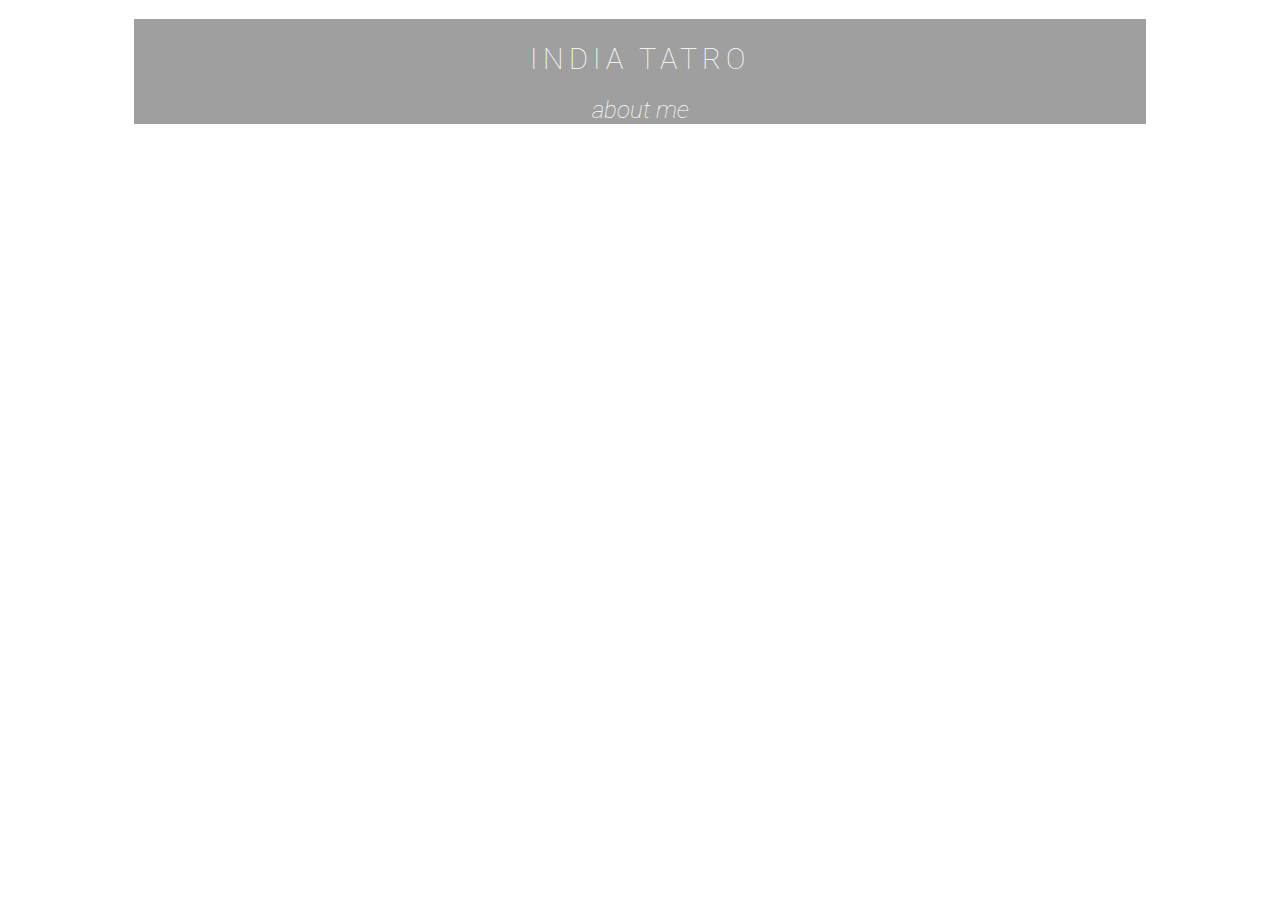
==== about.html @ 46355f50 "finished home page" ====
<!DOCTYPE html>
    
<html>

<head>
    
    <meta charset="utf-8">
    <title>About</title>
     
    <!--Detects device width-->
    <meta name="viewport" content="width=device-width, initial-scale=1.0">
    
    <link href='https://fonts.googleapis.com/css?family=Roboto:400,300,500,100' rel='stylesheet' type='text/css'>
    <link href="styles/reset.css" type="text/css" rel="stylesheet">
    <link href="stylesheets/stylesheet-main.css" type="text/css" rel="stylesheet">
    
</head> 
    
    
    
    
    
<body>
   
    <!--Sometimes called Wrapper, everything is inside this container-->
    <div class="container">
        
            <h1>INDIA TATRO</h1>
        
        <h2>about me</h2>
        
       

        

    </div>
   

</body>
    
</html>
---- stylesheets/stylesheet-main.css ----
.container {
    height: auto;
    margin: .5em;
    width: 80%;
    background-color: #9f9f9f;
    margin: 0 auto;
}




h1 {
    font-family: 'Roboto', sans-serif;
    letter-spacing: 5px;
    font-weight: 100;
    color: #ffffff;
    background-color:#9f9f9f; 
    text-align: center;
    font-size: 1.8em;
    padding: .8em 0 0 0;
}




h2 {
    font-family: 'Roboto', sans-serif;
    font-style: italic;
    color: white;
    text-align: center;
    font-weight:100;
    font-size: .5 em;
}




img{
    max-width: 100%;
    display: block;
    margin-left: auto;
    margin-right: auto;
    padding: 0 0 1% 0;
}




nav {
    margin-left: auto;
    margin-right: auto;
    display: block;
}



nav ul li {
    display: block;
    padding: 2% 0 2% 0;
    text-decoration: none;
    text-align: center;
    color: white;
    margin-left: auto;
    margin-right: auto;
    display:block;  
}



a:link {
    color:#414142;
    text-decoration: none;
    font-family: 'Roboto', sans-serif;  
}



a:visited {
    color:#535353;
    text-decoration: none;
    font-family: 'Roboto', sans-serif;    
    }   
    


a:hover {
    color:#e2e2e2;
    text-decoration: none;
    font-family: 'Roboto', sans-serif;  
}
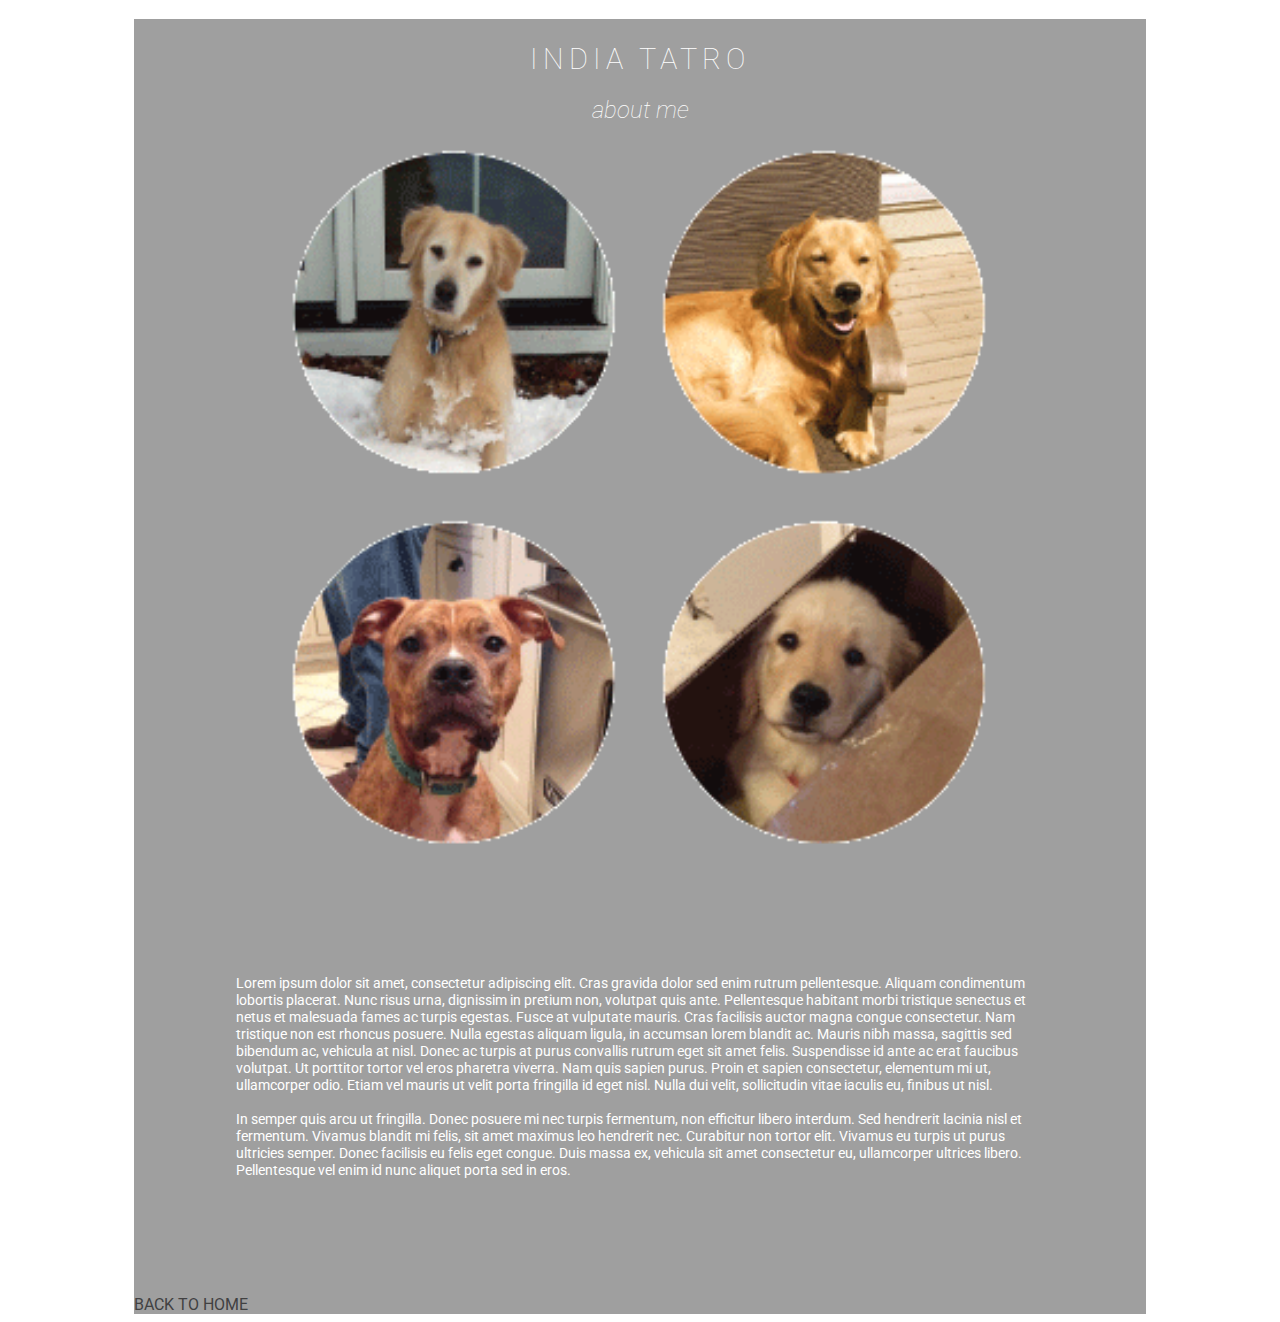
==== commit 7d053e85: "added initial content to pages" ====
--- a/about.html
+++ b/about.html
@@ -5,7 +5,7 @@
 <head>
     
     <meta charset="utf-8">
-    <title>About</title>
+    <title>India Tatro</title>
      
     <!--Detects device width-->
     <meta name="viewport" content="width=device-width, initial-scale=1.0">
@@ -27,9 +27,14 @@
         
             <h1>INDIA TATRO</h1>
         
-        <h2>about me</h2>
+        <h2>about me<br></h2>
+        <img src="images/dogs.gif" width="70%">
         
-       
+       <p>  Lorem ipsum dolor sit amet, consectetur adipiscing elit. Cras gravida dolor sed enim rutrum pellentesque. Aliquam condimentum lobortis placerat. Nunc risus urna, dignissim in pretium non, volutpat quis ante. Pellentesque habitant morbi tristique senectus et netus et malesuada fames ac turpis egestas. Fusce at vulputate mauris. Cras facilisis auctor magna congue consectetur. Nam tristique non est rhoncus posuere. Nulla egestas aliquam ligula, in accumsan lorem blandit ac. Mauris nibh massa, sagittis sed bibendum ac, vehicula at nisl. Donec ac turpis at purus convallis rutrum eget sit amet felis. Suspendisse id ante ac erat faucibus volutpat. Ut porttitor tortor vel eros pharetra viverra. Nam quis sapien purus. Proin et sapien consectetur, elementum mi ut, ullamcorper odio. Etiam vel mauris ut velit porta fringilla id eget nisl. Nulla dui velit, sollicitudin vitae iaculis eu, finibus ut nisl.<br><br>
+
+In semper quis arcu ut fringilla. Donec posuere mi nec turpis fermentum, non efficitur libero interdum. Sed hendrerit lacinia nisl et fermentum. Vivamus blandit mi felis, sit amet maximus leo hendrerit nec. Curabitur non tortor elit. Vivamus eu turpis ut purus ultricies semper. Donec facilisis eu felis eget congue. Duis massa ex, vehicula sit amet consectetur eu, ullamcorper ultrices libero. Pellentesque vel enim id nunc aliquet porta sed in eros.</p>
+        
+        <a href="index.html">BACK TO HOME</a>
 
         
 
--- a/stylesheets/stylesheet-main.css
+++ b/stylesheets/stylesheet-main.css
@@ -88,6 +88,15 @@
     text-decoration: none;
     font-family: 'Roboto', sans-serif;  
 }
-    
 
 
+
+    
+p{ 
+    color:white;
+    font-family: 'Roboto', sans-serif;
+    font-size: .9em;
+    padding: 10%
+    
+    }
+
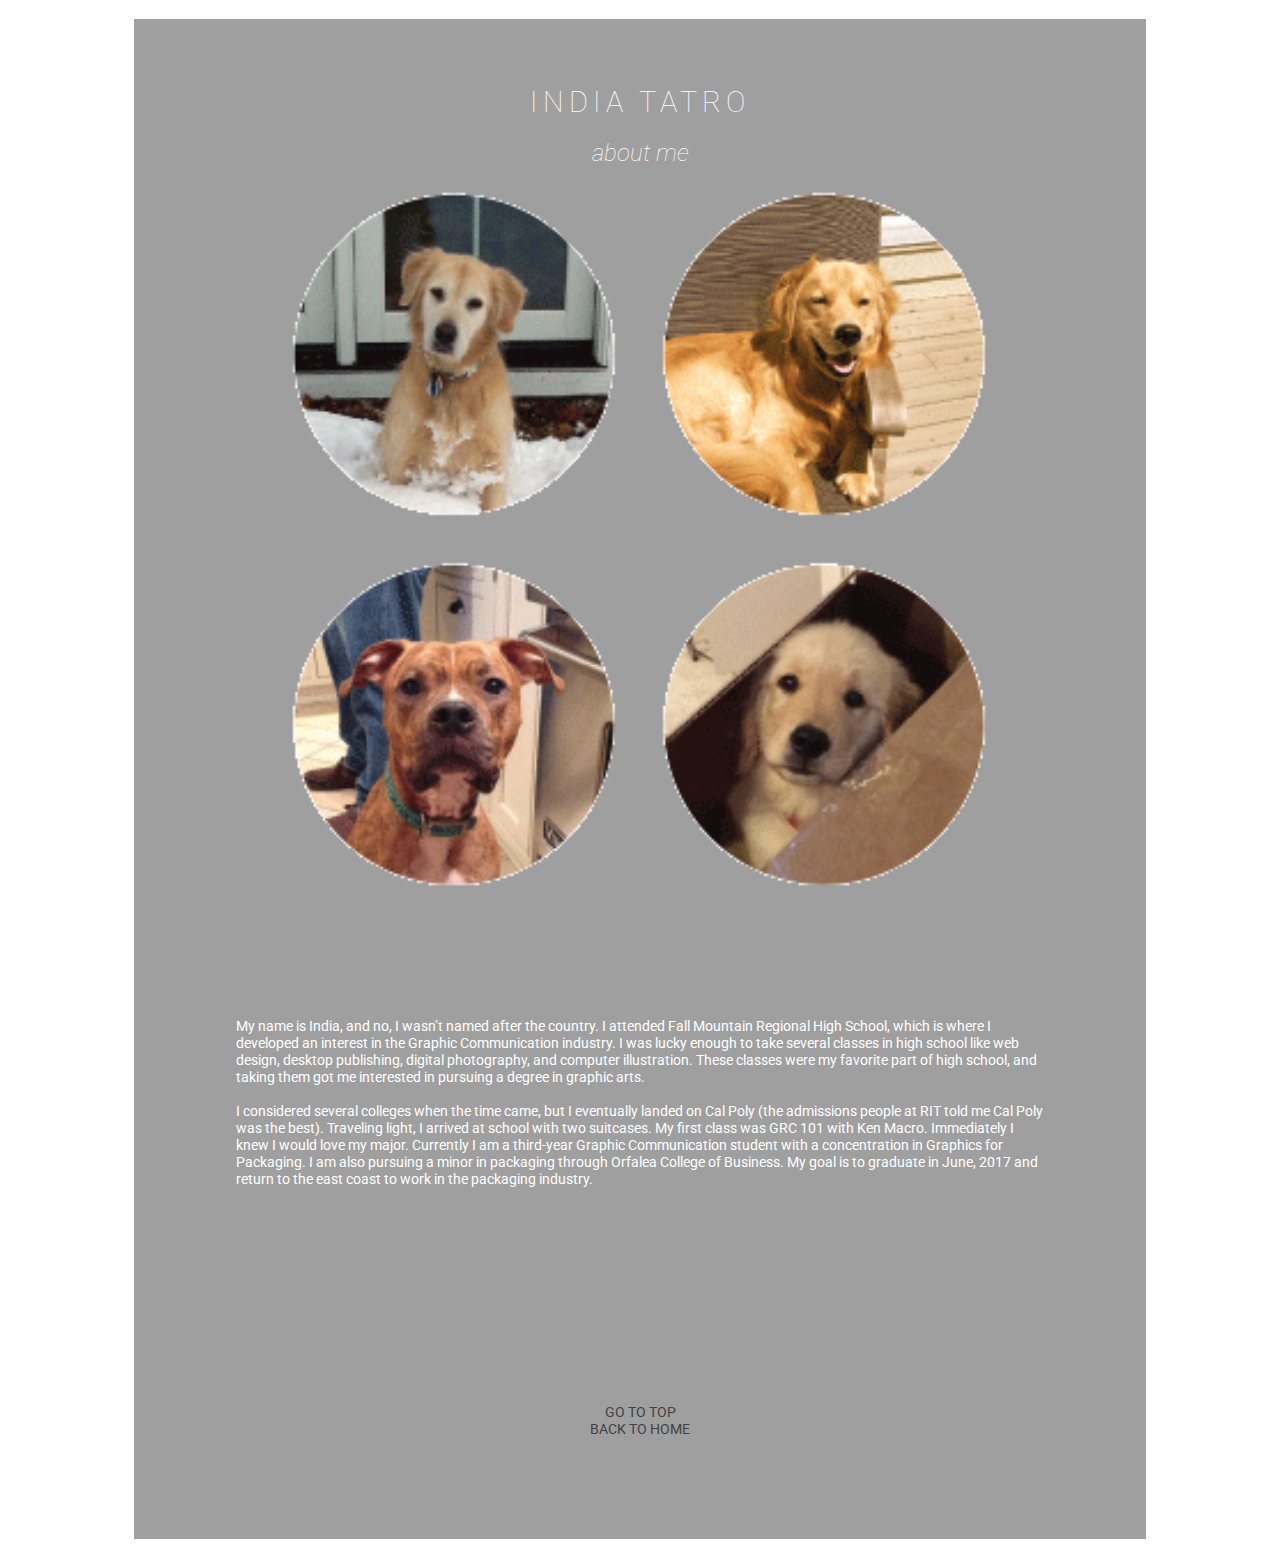
==== commit ba6cb4cf: "added content to all pages" ====
--- a/about.html
+++ b/about.html
@@ -24,16 +24,20 @@
    
     <!--Sometimes called Wrapper, everything is inside this container-->
     <div class="container">
+        <h1 id="top"></h1>
         
             <h1>INDIA TATRO</h1>
         
         <h2>about me<br></h2>
         <img src="images/dogs.gif" width="70%">
         
-       <p>  Lorem ipsum dolor sit amet, consectetur adipiscing elit. Cras gravida dolor sed enim rutrum pellentesque. Aliquam condimentum lobortis placerat. Nunc risus urna, dignissim in pretium non, volutpat quis ante. Pellentesque habitant morbi tristique senectus et netus et malesuada fames ac turpis egestas. Fusce at vulputate mauris. Cras facilisis auctor magna congue consectetur. Nam tristique non est rhoncus posuere. Nulla egestas aliquam ligula, in accumsan lorem blandit ac. Mauris nibh massa, sagittis sed bibendum ac, vehicula at nisl. Donec ac turpis at purus convallis rutrum eget sit amet felis. Suspendisse id ante ac erat faucibus volutpat. Ut porttitor tortor vel eros pharetra viverra. Nam quis sapien purus. Proin et sapien consectetur, elementum mi ut, ullamcorper odio. Etiam vel mauris ut velit porta fringilla id eget nisl. Nulla dui velit, sollicitudin vitae iaculis eu, finibus ut nisl.<br><br>
-
-In semper quis arcu ut fringilla. Donec posuere mi nec turpis fermentum, non efficitur libero interdum. Sed hendrerit lacinia nisl et fermentum. Vivamus blandit mi felis, sit amet maximus leo hendrerit nec. Curabitur non tortor elit. Vivamus eu turpis ut purus ultricies semper. Donec facilisis eu felis eget congue. Duis massa ex, vehicula sit amet consectetur eu, ullamcorper ultrices libero. Pellentesque vel enim id nunc aliquet porta sed in eros.</p>
+       <p>  My name is India, and no, I wasn’t named after the country. I attended Fall Mountain Regional High School, which is where I developed an interest in the Graphic Communication industry. I was lucky enough to take several classes in high school like web design, desktop publishing, digital photography, and computer illustration. These classes were my favorite part of high school, and taking them got me interested in pursuing a degree in graphic arts.<br><br>
+I considered several colleges when the time came, but I eventually landed on Cal Poly (the admissions people at RIT told me Cal Poly was the best). Traveling light, I arrived at school with two suitcases. My first class was GRC 101 with Ken Macro. Immediately I knew I would love my major.
+Currently I am a third-year Graphic Communication student with a concentration in Graphics for Packaging. I am also pursuing a minor in packaging through Orfalea College of Business. My goal is to graduate in June, 2017 and return to the east coast to work in the packaging industry.
+</p>
         
+        
+        <a href="#top"><p style="text-align:center">GO TO TOP</a><br>
         <a href="index.html">BACK TO HOME</a>
 
         
--- a/stylesheets/stylesheet-main.css
+++ b/stylesheets/stylesheet-main.css
@@ -65,7 +65,9 @@
     display:block;  
 }
 
-
+.a {
+    text-align: center;
+}
 
 a:link {
     color:#414142;
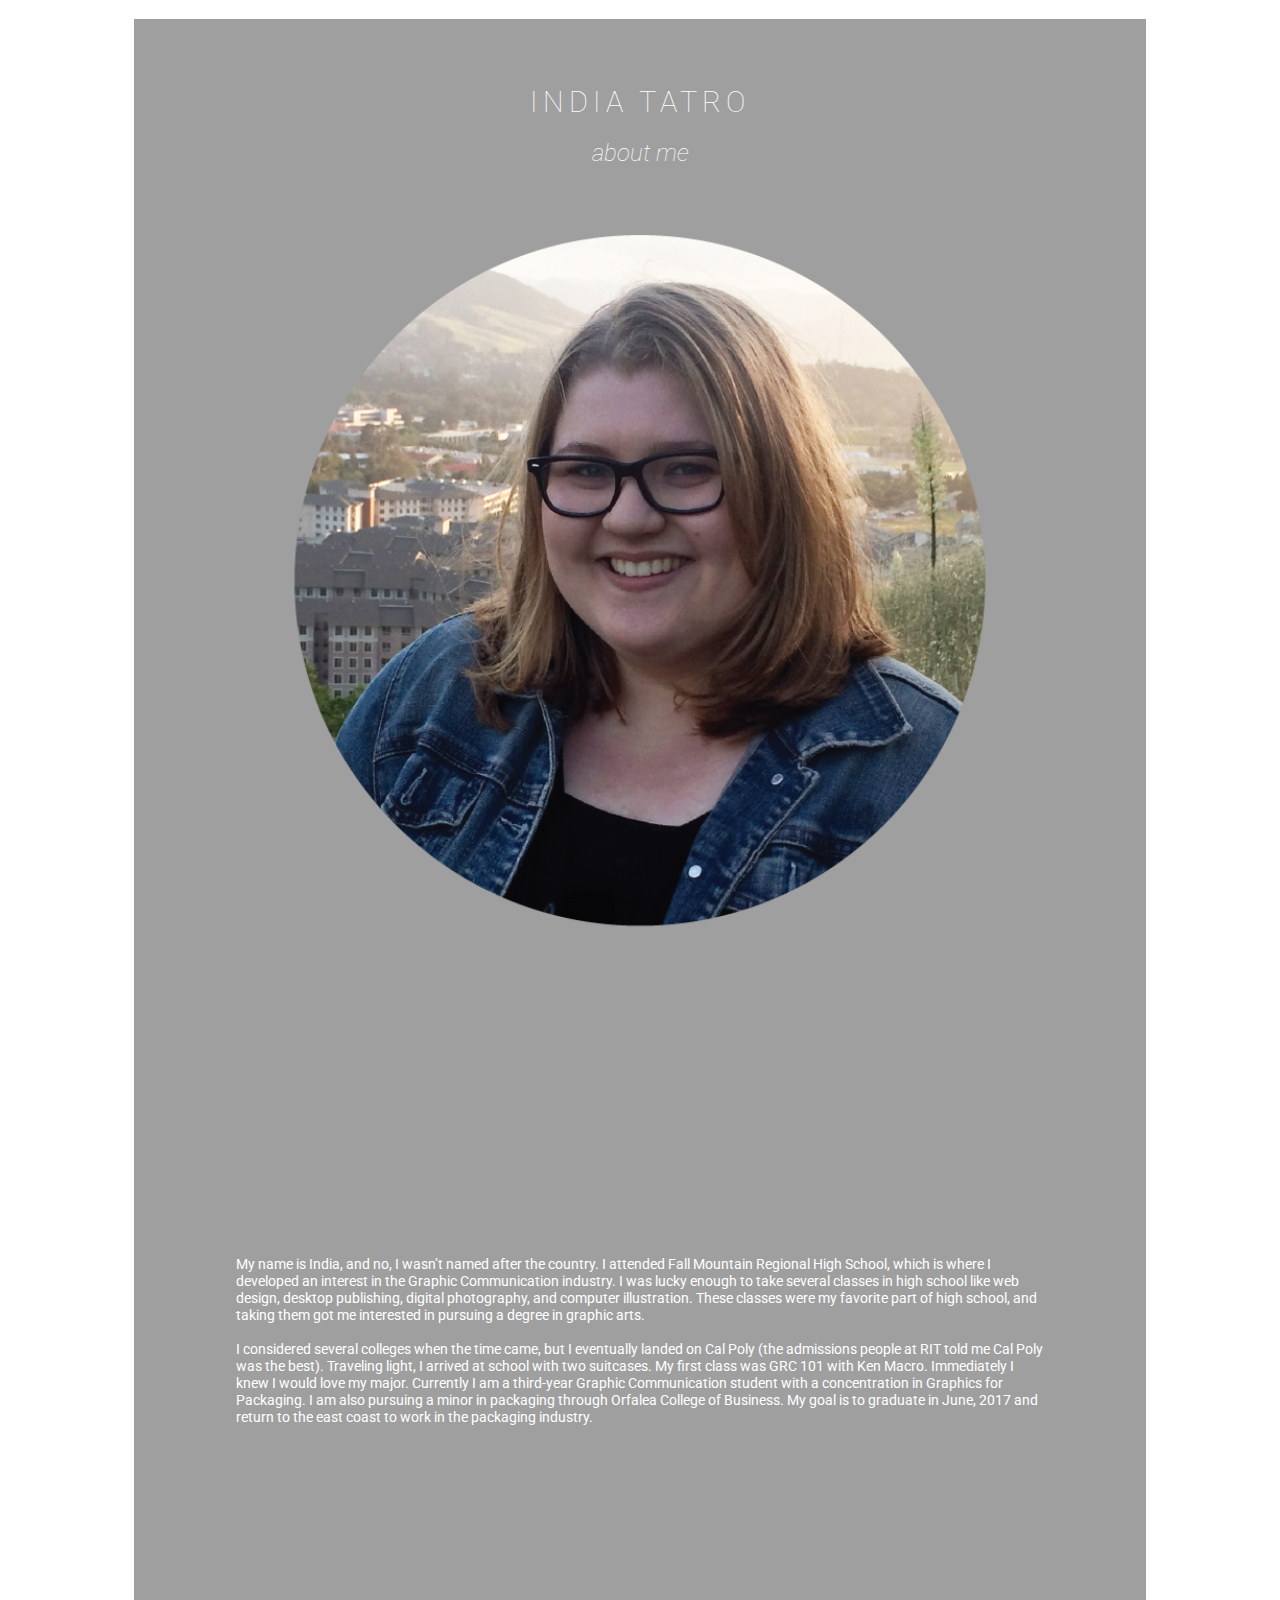
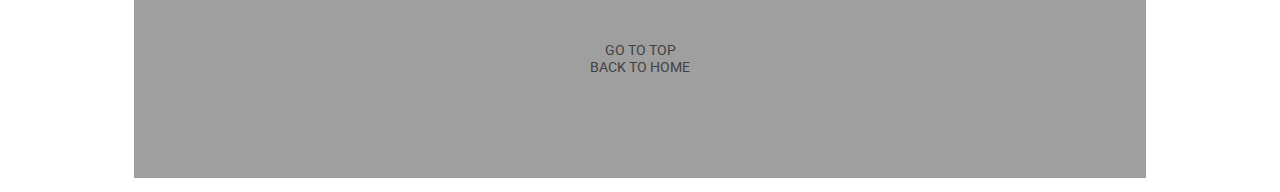
==== commit de26444d: "final commit - website finished" ====
--- a/about.html
+++ b/about.html
@@ -29,7 +29,7 @@
             <h1>INDIA TATRO</h1>
         
         <h2>about me<br></h2>
-        <img src="images/dogs.gif" width="70%">
+        <img src="images/india_2.png" width="70%">
         
        <p>  My name is India, and no, I wasn’t named after the country. I attended Fall Mountain Regional High School, which is where I developed an interest in the Graphic Communication industry. I was lucky enough to take several classes in high school like web design, desktop publishing, digital photography, and computer illustration. These classes were my favorite part of high school, and taking them got me interested in pursuing a degree in graphic arts.<br><br>
 I considered several colleges when the time came, but I eventually landed on Cal Poly (the admissions people at RIT told me Cal Poly was the best). Traveling light, I arrived at school with two suitcases. My first class was GRC 101 with Ken Macro. Immediately I knew I would love my major.
